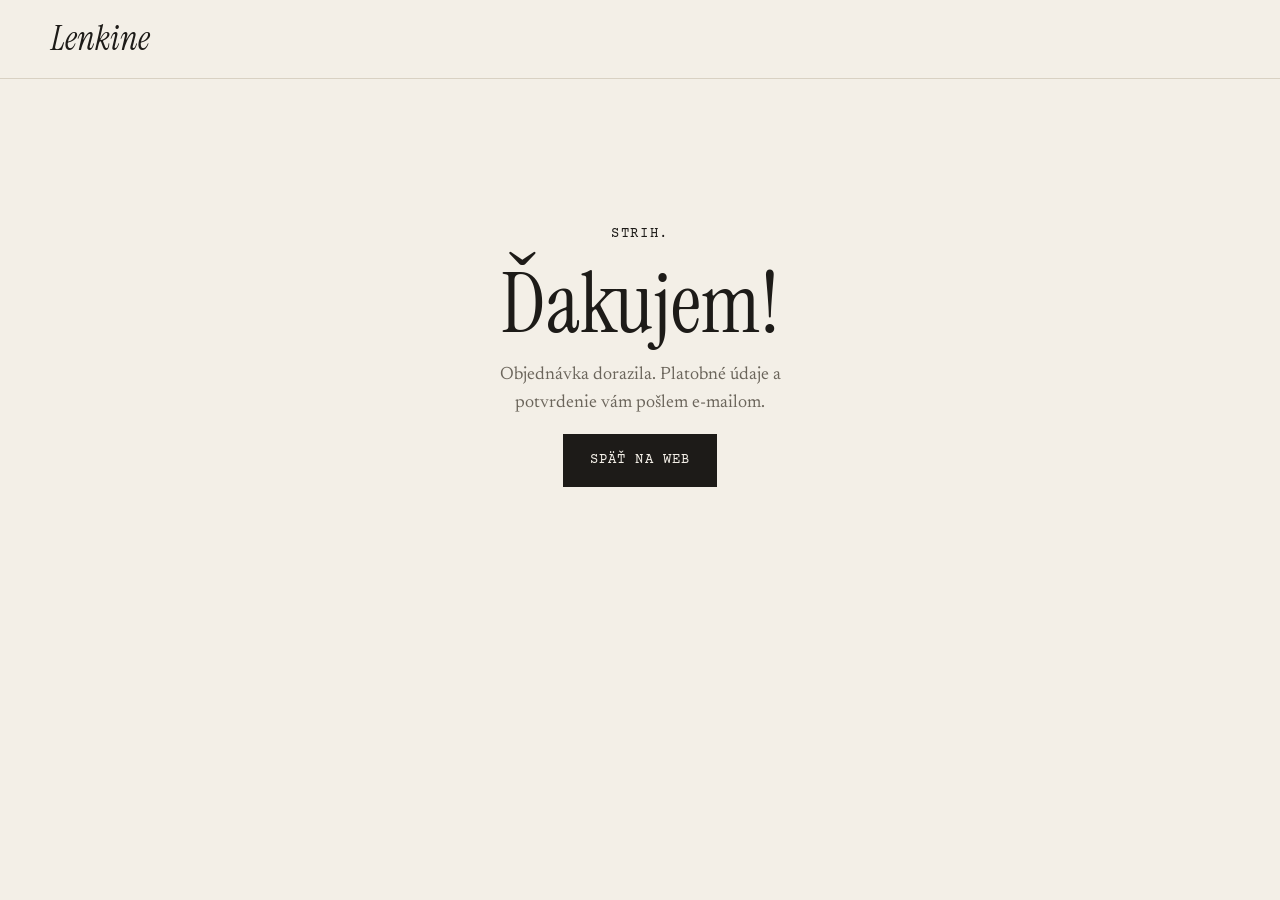
==== dakujem/index.html @ fe2960e3 "Nový jednostránkový web podľa dizajnu Lenkine.dc.html Statické HTML/CSS/JS bez build kroku: hero s k" ====
<!doctype html>
<html lang="sk">
<head>
<meta charset="utf-8">
<meta name="viewport" content="width=device-width, initial-scale=1">
<title>Ďakujem — Lenkine</title>
<meta name="robots" content="noindex">
<link rel="icon" href="/favicon.svg" type="image/svg+xml">
<link rel="preconnect" href="https://fonts.googleapis.com">
<link rel="preconnect" href="https://fonts.gstatic.com" crossorigin>
<link href="https://fonts.googleapis.com/css2?family=Instrument+Serif:ital@0;1&family=Courier+Prime:wght@400;700&family=Newsreader:ital,opsz,wght@0,6..72,400;0,6..72,500;1,6..72,400&display=swap" rel="stylesheet">
<link rel="stylesheet" href="/styles.css">
</head>
<body>
<header class="site-header"><a href="/" class="logo">Lenkine</a></header>
<main class="wrap section">
  <div class="thanks">
    <div class="mono">STRIH.</div>
    <h1 style="font-size:clamp(44px,7vw,84px);line-height:1">Ďakujem!</h1>
    <p>Objednávka dorazila. Platobné údaje a potvrdenie vám pošlem e-mailom.</p>
    <a class="btn btn-dark" href="/">Späť na web</a>
  </div>
</main>
</body>
</html>
---- styles.css ----
/* Lenkine.eu — podľa dizajnu Lenkine.dc.html */
:root {
  --paper: #f3efe7;
  --paper-2: #e9e3d6;
  --card: #fbf9f4;
  --ink: #1d1b18;
  --ink-2: #3a352e;
  --ink-deep: #0f0e0c;
  --muted: #6b655b;
  --muted-dark: #bdb5a6;
  --line: #d8d1c3;
  --hover: #ebe5d8;
  --accent-text: #8a5a00;
  --stamp: #9b2c1f;
  --lemon: #f2dc4a;
  --lemon: oklch(0.88 0.16 98);

  --serif-display: 'Instrument Serif', Georgia, serif;
  --serif-body: 'Newsreader', Georgia, serif;
  --mono: 'Courier Prime', 'Courier New', monospace;

  --wrap: 1280px;
  --gutter: clamp(20px, 4vw, 56px);
}

*, *::before, *::after { box-sizing: border-box; }
html { scroll-behavior: smooth; }
@media (prefers-reduced-motion: reduce) { html { scroll-behavior: auto; } }
html, body { margin: 0; background: var(--paper); color: var(--ink); -webkit-font-smoothing: antialiased; }
body { font-family: var(--serif-body); font-size: 18px; line-height: 1.55; min-height: 100vh; }
img { display: block; max-width: 100%; height: auto; }
a { color: var(--ink); text-decoration-thickness: 1px; text-underline-offset: 3px; }
a:hover { color: var(--accent-text); }
input, textarea, select, button { font: inherit; color: inherit; }
h1, h2, h3 { font-family: var(--serif-display); font-weight: 400; margin: 0; }
p { margin: 0; text-wrap: pretty; }
:focus-visible { outline: 2px solid var(--accent-text); outline-offset: 3px; }

.mono { font-family: var(--mono); }
.wrap { max-width: var(--wrap); margin: 0 auto; padding-left: var(--gutter); padding-right: var(--gutter); }
.sr-only { position: absolute; width: 1px; height: 1px; padding: 0; margin: -1px; overflow: hidden; clip: rect(0 0 0 0); white-space: nowrap; border: 0; }
.skip { position: absolute; left: -9999px; top: 0; background: var(--ink); color: var(--paper); padding: 10px 16px; z-index: 10; }
.skip:focus { left: 12px; top: 12px; color: var(--paper); }

/* Scénické popisky */
.slug { font-family: var(--mono); font-size: 13px; letter-spacing: 0.12em; }
.dark .slug { color: var(--lemon); }

/* Promo pás */
.promo { background: var(--ink); color: var(--paper); font-family: var(--mono); font-size: 14px; letter-spacing: 0.04em; padding: 10px var(--gutter); display: flex; flex-wrap: wrap; gap: 8px 28px; justify-content: center; text-align: center; }
.promo strong, .code { background: var(--lemon); color: var(--ink); padding: 0 6px; }
.promo-off .promo, .promo-off [data-promo-only] { display: none !important; }

/* Hlavička */
.site-header { max-width: var(--wrap); margin: 0 auto; padding: 22px var(--gutter); display: flex; flex-wrap: wrap; align-items: baseline; justify-content: space-between; gap: 16px 40px; border-bottom: 1px solid var(--line); }
.logo { font-family: var(--serif-display); font-style: italic; font-size: 34px; line-height: 1; text-decoration: none; }
.site-nav { display: flex; flex-wrap: wrap; gap: 6px 26px; font-family: var(--mono); font-size: 13px; letter-spacing: 0.08em; text-transform: uppercase; }
.site-nav a { text-decoration: none; }
.site-nav a:hover { text-decoration: underline; color: var(--ink); }

/* Tlačidlá */
.btn { display: inline-block; padding: 15px 26px; font-family: var(--mono); font-size: 14px; letter-spacing: 0.08em; text-transform: uppercase; text-decoration: none; border: 1px solid var(--ink); cursor: pointer; }
.btn-dark { background: var(--ink); color: var(--paper); }
.btn-dark:hover { background: var(--ink-2); color: var(--paper); }
.btn-outline { background: transparent; padding: 15px 22px; }
.btn-outline:hover { background: var(--lemon); color: var(--ink); }
.btn-lemon { background: var(--lemon); border-color: var(--lemon); padding: 15px 24px; }
.btn-lemon:hover { background: var(--ink); border-color: var(--ink); color: var(--paper); }

/* Hero */
.hero { max-width: var(--wrap); margin: 0 auto; padding: clamp(48px, 8vw, 110px) var(--gutter) clamp(56px, 8vw, 100px); display: grid; grid-template-columns: repeat(auto-fit, minmax(min(100%, 420px), 1fr)); gap: clamp(40px, 6vw, 90px); align-items: center; }
.hero-copy { display: flex; flex-direction: column; gap: 32px; }
.hero-copy .slug { font-size: 14px; letter-spacing: 0.1em; }
.hero h1 { font-size: clamp(52px, 7.4vw, 108px); line-height: 0.94; letter-spacing: -0.015em; text-wrap: balance; }
.hl { background: linear-gradient(transparent 58%, var(--lemon) 58%, var(--lemon) 92%, transparent 92%); padding: 0 4px; }
.dialogue { font-family: var(--mono); font-size: 16px; line-height: 1.5; max-width: 520px; display: flex; flex-direction: column; gap: 2px; padding-left: clamp(0px, 6vw, 90px); }
.dialogue .char { padding-left: clamp(40px, 10vw, 150px); }
.dialogue .paren { padding-left: clamp(20px, 6vw, 100px); color: var(--muted); }
.dialogue .line { margin-top: 6px; }
.actions { display: flex; flex-wrap: wrap; gap: 14px; align-items: center; }

.hero-book { position: relative; justify-self: center; width: min(100%, 440px); }
.polaroid { transform: rotate(2.5deg); box-shadow: 0 30px 60px -30px rgba(40, 30, 10, 0.45), 0 2px 0 var(--line); background: #fff; padding: 14px 14px 0; }
.polaroid img { width: 100%; aspect-ratio: 2 / 3; object-fit: cover; }
.polaroid-caption { font-family: var(--mono); font-size: 12px; letter-spacing: 0.06em; padding: 12px 2px; display: flex; justify-content: space-between; gap: 12px; }
.sticker { position: absolute; left: -28px; bottom: 70px; transform: rotate(-7deg); background: var(--lemon); padding: 10px 16px; font-family: var(--serif-display); font-style: italic; font-size: 22px; line-height: 1.1; box-shadow: 0 10px 20px -12px rgba(0, 0, 0, 0.4); }
@media (max-width: 520px) { .sticker { left: -6px; } }

/* Tmavé sekcie */
.dark { background: var(--ink); color: var(--paper); }
.dark a { color: var(--paper); }
.dark a:hover { color: var(--lemon); }

.story { padding: clamp(56px, 8vw, 110px) var(--gutter); display: grid; grid-template-columns: repeat(auto-fit, minmax(min(100%, 360px), 1fr)); gap: clamp(32px, 5vw, 80px); }
.story-head { display: flex; flex-direction: column; gap: 18px; }
.story h2 { font-size: clamp(40px, 5vw, 72px); line-height: 1; }
.story-body { display: flex; flex-direction: column; gap: 22px; font-size: 20px; max-width: 620px; }
.story-body .soft { color: var(--muted-dark); }
.link-mono { font-family: var(--mono); font-size: 14px; letter-spacing: 0.08em; text-transform: uppercase; }

/* Sekcie */
.section { padding-top: clamp(64px, 9vw, 120px); padding-bottom: clamp(64px, 9vw, 120px); }
.section-head { display: flex; flex-wrap: wrap; justify-content: space-between; align-items: flex-end; gap: 20px; border-bottom: 1px solid var(--ink); padding-bottom: 20px; margin-bottom: 48px; }
.section-head > div:first-child { display: flex; flex-direction: column; gap: 10px; }
.section-head h2 { font-size: clamp(44px, 6vw, 84px); line-height: 0.95; }
.section-note { font-family: var(--mono); font-size: 14px; color: var(--muted); max-width: 340px; }
.band { background: var(--paper-2); }

/* Knihy */
.books { display: grid; grid-template-columns: repeat(auto-fit, minmax(min(100%, 440px), 1fr)); gap: clamp(32px, 5vw, 72px); align-items: start; }
.offer-col { display: flex; flex-direction: column; gap: 26px; }
.offer-title { display: flex; flex-wrap: wrap; justify-content: space-between; align-items: center; gap: 12px; }
.offer-title h3 { font-style: italic; font-size: 32px; line-height: 1.1; }
.promo-toggle { cursor: pointer; border: 1px dashed var(--ink); background: transparent; padding: 8px 14px; font-family: var(--mono); font-size: 13px; letter-spacing: 0.06em; }
.promo-toggle[aria-pressed="true"] { background: var(--lemon); }
.offers { display: flex; flex-direction: column; border-top: 1px solid var(--line); margin: 0; padding: 0; border-left: 0; border-right: 0; border-bottom: 0; min-width: 0; }
.offer { cursor: pointer; text-align: left; border-bottom: 1px solid var(--line); padding: 18px 16px; display: grid; grid-template-columns: 28px 1fr auto; gap: 14px; align-items: center; position: relative; }
.offer:hover { background: var(--hover); }
.offer input { position: absolute; opacity: 0; pointer-events: none; }
.offer .radio { width: 16px; height: 16px; border: 1.5px solid var(--ink); border-radius: 50%; display: flex; align-items: center; justify-content: center; }
.offer .radio::after { content: ''; width: 8px; height: 8px; border-radius: 50%; background: transparent; }
.offer:has(input:checked) { background: var(--lemon); }
.offer:has(input:checked) .radio::after { background: var(--ink); }
.offer:has(input:focus-visible) { outline: 2px solid var(--accent-text); outline-offset: -2px; }
.offer .label { display: flex; flex-direction: column; gap: 2px; }
.offer .label b { font-weight: 400; font-size: 20px; }
.offer .label small { font-family: var(--mono); font-size: 13px; color: var(--muted); }
.offer .price { font-family: var(--serif-display); font-size: 34px; line-height: 1; white-space: nowrap; }
.price-foot { font-family: var(--mono); font-size: 13px; color: var(--muted); line-height: 1.6; }
.price-foot a { color: var(--ink); }

.order-card { background: var(--card); border: 1px solid var(--line); padding: clamp(22px, 3vw, 36px); display: flex; flex-direction: column; gap: 20px; box-shadow: 8px 8px 0 var(--ink); }
.order-card form { display: flex; flex-direction: column; gap: 20px; }
.order-head { display: flex; justify-content: space-between; align-items: baseline; flex-wrap: wrap; gap: 12px; border-bottom: 1px dashed var(--ink); padding-bottom: 14px; }
.order-head .mono { font-size: 14px; letter-spacing: 0.1em; }
.order-head .summary { font-family: var(--serif-display); font-size: 28px; }
.fields { display: grid; grid-template-columns: repeat(auto-fit, minmax(200px, 1fr)); gap: 14px; }
.field { display: flex; flex-direction: column; gap: 6px; font-family: var(--mono); font-size: 12px; letter-spacing: 0.08em; text-transform: uppercase; }
.field input, .field textarea { border: 0; border-bottom: 1px solid var(--ink); background: transparent; padding: 8px 0; font-family: var(--serif-body); font-size: 18px; letter-spacing: 0; text-transform: none; outline: none; border-radius: 0; }
.field textarea { border: 1px solid var(--line); background: #fff; padding: 10px 12px; resize: vertical; }
.field input:focus, .field textarea:focus { border-color: var(--accent-text); }
.field-wide { grid-column: 1 / -1; }
.hint { font-family: var(--mono); font-size: 12px; color: var(--muted); text-transform: none; letter-spacing: 0; }
.choices { border: 0; padding: 0; margin: 0; display: flex; flex-direction: column; gap: 8px; min-width: 0; }
.choices legend { font-family: var(--mono); font-size: 12px; letter-spacing: 0.08em; text-transform: uppercase; padding: 0; margin-bottom: 8px; }
.chips { display: flex; flex-wrap: wrap; gap: 8px; }
.chip { position: relative; cursor: pointer; }
.chip input { position: absolute; opacity: 0; pointer-events: none; }
.chip span { display: inline-block; border: 1px solid var(--ink); padding: 9px 16px; font-family: var(--mono); font-size: 14px; }
.chip input:checked + span { background: var(--ink); color: var(--paper); }
.chip input:focus-visible + span { outline: 2px solid var(--accent-text); outline-offset: 2px; }
.check { display: flex; gap: 12px; align-items: center; cursor: pointer; font-size: 18px; }
.check input { width: 20px; height: 20px; accent-color: var(--ink); }
.dedication-text { border: 1px solid var(--line); background: #fff; padding: 12px; font-family: var(--serif-display); font-style: italic; font-size: 22px; resize: vertical; outline: none; width: 100%; }
.submit { cursor: pointer; border: 0; background: var(--ink); color: var(--paper); padding: 16px; font-family: var(--mono); font-size: 14px; letter-spacing: 0.1em; text-transform: uppercase; }
.submit:hover { background: var(--ink-2); }
.submit[disabled] { opacity: 0.6; cursor: wait; }
.form-error { color: var(--stamp); font-family: var(--mono); font-size: 13px; }
.thanks { display: flex; flex-direction: column; gap: 16px; padding: 30px 0; text-align: center; align-items: center; }
.thanks .mono { font-size: 14px; letter-spacing: 0.12em; }
.thanks h3 { font-size: 44px; line-height: 1; }
.thanks p { max-width: 340px; color: var(--muted); }
.thanks button { cursor: pointer; background: transparent; border: 1px solid var(--ink); padding: 10px 18px; font-family: var(--mono); font-size: 13px; }
[hidden] { display: none !important; }

/* Obrazy */
.filter { display: flex; border: 1px solid var(--ink); }
.filter button { cursor: pointer; border: 0; background: transparent; padding: 9px 16px; font-family: var(--mono); font-size: 13px; letter-spacing: 0.06em; }
.filter button[aria-pressed="true"] { background: var(--ink); color: var(--paper); }
.paintings { display: grid; grid-template-columns: repeat(auto-fill, minmax(min(100%, 260px), 1fr)); gap: clamp(28px, 3.5vw, 48px) clamp(20px, 3vw, 40px); }
.painting { display: flex; flex-direction: column; gap: 14px; }
.only-available .painting.sold { display: none; }
.frame { position: relative; background: var(--card); padding: 12px; box-shadow: 0 18px 30px -22px rgba(40, 30, 10, 0.5); }
.frame img { width: 100%; aspect-ratio: 5 / 4; object-fit: cover; }
.sold .frame img { opacity: 0.55; }
.stamp { position: absolute; top: 22px; right: 18px; transform: rotate(6deg); border: 2px solid var(--stamp); color: var(--stamp); padding: 4px 10px; font-family: var(--mono); font-weight: 700; font-size: 13px; letter-spacing: 0.14em; background: rgba(251, 249, 244, 0.85); pointer-events: none; }
.painting-title { display: flex; justify-content: space-between; gap: 16px; align-items: baseline; }
.painting-title h3, .painting-title span { font-size: 26px; line-height: 1.1; text-wrap: balance; }
.painting-title span { font-family: var(--serif-display); white-space: nowrap; }
.painting-meta { display: flex; justify-content: space-between; gap: 12px; font-family: var(--mono); font-size: 13px; color: var(--muted); }
.painting-meta a { white-space: nowrap; }

/* Ghostwriting */
.services { display: grid; grid-template-columns: repeat(auto-fit, minmax(min(100%, 420px), 1fr)); gap: clamp(40px, 6vw, 96px); }
.service { display: flex; flex-direction: column; gap: 22px; }
.service .letter { font-family: var(--mono); font-size: 13px; letter-spacing: 0.1em; color: var(--muted); }
.service h3 { font-size: 44px; line-height: 1; }
.service > p { font-size: 20px; }
.steps { list-style: none; margin: 0; padding: 0; display: flex; flex-direction: column; border-top: 1px solid var(--line); }
.steps li { display: grid; grid-template-columns: 48px 1fr; gap: 12px; padding: 14px 0; border-bottom: 1px solid var(--line); }
.steps li span:first-child { font-family: var(--mono); font-size: 14px; }
.tags { display: flex; flex-wrap: wrap; gap: 8px; list-style: none; margin: 0; padding: 0; }
.tags li { border: 1px solid var(--ink); border-radius: 999px; padding: 5px 14px; font-family: var(--mono); font-size: 13px; }
.translate { display: grid; grid-template-columns: 1fr auto 1fr; gap: 16px; align-items: center; background: var(--card); border: 1px solid var(--line); padding: 24px; }
.translate div { display: flex; flex-direction: column; gap: 6px; }
.translate .mono { font-size: 12px; letter-spacing: 0.1em; color: var(--muted); }
.translate q { font-family: var(--serif-display); font-style: italic; font-size: 24px; line-height: 1.15; quotes: none; }
.translate .arrow { font-family: var(--mono); font-size: 20px; }
.service .btn-lemon { align-self: flex-start; }

/* Herectvo */
.acting { overflow: hidden; }
.acting-head { padding-top: clamp(64px, 9vw, 120px); padding-bottom: 40px; display: flex; flex-wrap: wrap; justify-content: space-between; align-items: flex-end; gap: 24px; }
.acting-head h2 { font-size: clamp(44px, 6vw, 84px); line-height: 0.95; }
.disciplines { display: flex; flex-wrap: wrap; gap: 8px 22px; font-family: var(--mono); font-size: 14px; letter-spacing: 0.08em; text-transform: uppercase; }
.disciplines .sep { color: var(--muted); }
.filmstrip { background: var(--ink-deep); padding: 18px 0; border-top: 6px dotted var(--ink-2); border-bottom: 6px dotted var(--ink-2); }
.filmstrip ul { display: flex; gap: 14px; overflow-x: auto; padding: 0 var(--gutter); margin: 0; list-style: none; scroll-snap-type: x proximity; scrollbar-color: var(--ink-2) transparent; }
.filmstrip li { flex: 0 0 clamp(240px, 30vw, 380px); scroll-snap-align: start; }
.filmstrip img { width: 100%; aspect-ratio: 4 / 3; object-fit: cover; }
.acting-text { padding-top: 40px; padding-bottom: clamp(64px, 8vw, 100px); }
.acting-text p { max-width: 640px; font-size: 20px; color: #d6cfc1; }

/* Kontakt */
.contact { padding-top: clamp(64px, 9vw, 120px); padding-bottom: 40px; }
.contact .slug { margin-bottom: 12px; }
.contact h2 { font-size: clamp(56px, 9vw, 140px); line-height: 0.9; margin: 0 0 56px; }
.contact-grid { display: grid; grid-template-columns: repeat(auto-fit, minmax(min(100%, 300px), 1fr)); border-top: 1px solid var(--ink); }
.contact-grid a { display: flex; flex-direction: column; gap: 10px; padding: 28px 24px 28px 0; border-bottom: 1px solid var(--ink); text-decoration: none; }
.contact-grid a:hover { background: var(--lemon); color: var(--ink); }
.contact-grid .mono { font-size: 13px; letter-spacing: 0.1em; color: var(--muted); }
.contact-grid .big { font-family: var(--serif-display); font-size: clamp(28px, 3vw, 40px); overflow-wrap: anywhere; }
.support { margin-top: 28px; font-family: var(--mono); font-size: 13px; color: var(--muted); line-height: 1.7; }
.support strong { color: var(--ink); font-weight: 400; letter-spacing: 0.04em; }

/* Päta */
.site-footer { max-width: var(--wrap); margin: 0 auto; padding: 60px var(--gutter) 40px; display: flex; flex-wrap: wrap; justify-content: space-between; align-items: baseline; gap: 16px; font-family: var(--mono); font-size: 13px; color: var(--muted); }
.site-footer .end { font-size: 16px; letter-spacing: 0.2em; color: var(--ink); }
.site-footer nav { display: flex; gap: 18px; }
.site-footer a { color: var(--muted); }
.site-footer a:hover { color: var(--ink); }
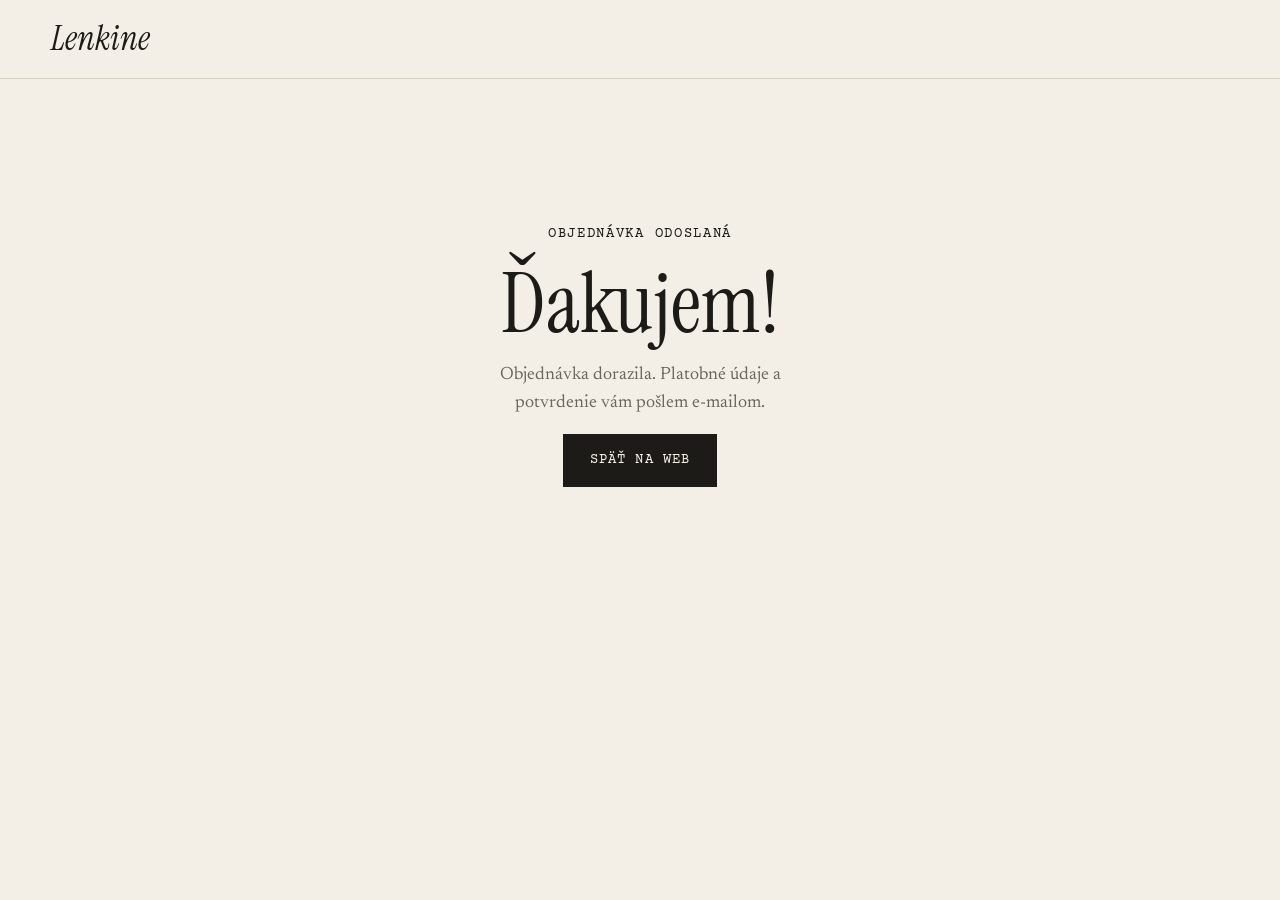
==== commit 9aa6585c: "Nahradiť scenáristické popisky zrozumiteľnými nadpismi sekcií Co-Authored-By: Claude Opus 5.5 <norep" ====
--- a/dakujem/index.html
+++ b/dakujem/index.html
@@ -15,7 +15,7 @@
 <header class="site-header"><a href="/" class="logo">Lenkine</a></header>
 <main class="wrap section">
   <div class="thanks">
-    <div class="mono">STRIH.</div>
+    <div class="mono">OBJEDNÁVKA ODOSLANÁ</div>
     <h1 style="font-size:clamp(44px,7vw,84px);line-height:1">Ďakujem!</h1>
     <p>Objednávka dorazila. Platobné údaje a potvrdenie vám pošlem e-mailom.</p>
     <a class="btn btn-dark" href="/">Späť na web</a>
